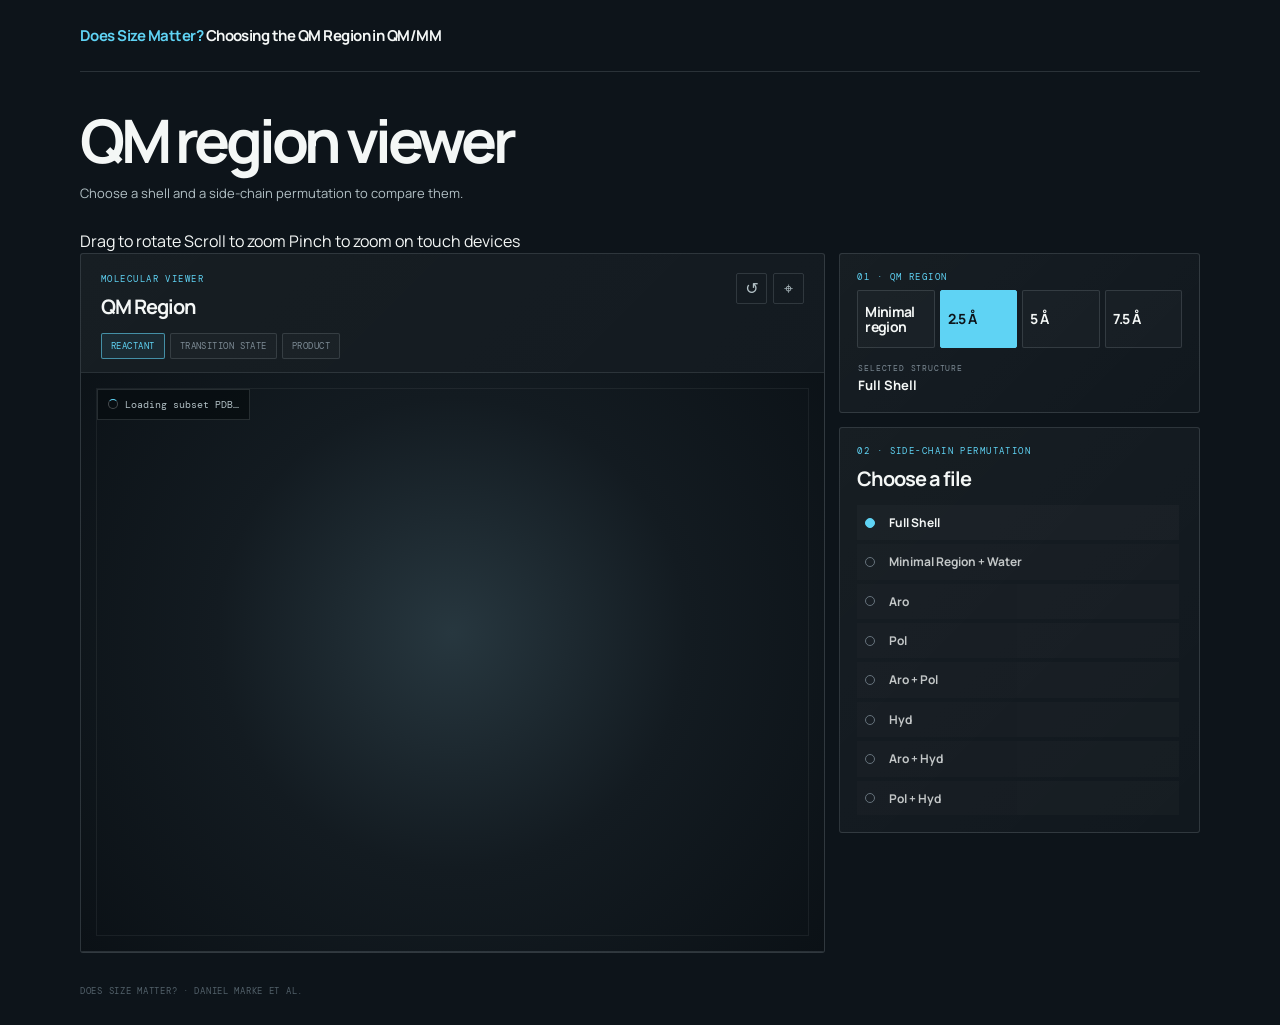
==== index.html @ d1d12e7f "Update index.html" ====
<!doctype html>
<html lang="en">
  <head>
    <meta charset="utf-8" />
    <meta name="viewport" content="width=device-width, initial-scale=1" />
    <meta name="theme-color" content="#0b1117" />
    <meta name="description" content="Interactive 3D companion to Does Size Matter?" />
    <title>Does Size Matter? · QM region viewer</title>
    <link rel="preconnect" href="https://fonts.googleapis.com" />
    <link rel="preconnect" href="https://fonts.gstatic.com" crossorigin />
    <link href="https://fonts.googleapis.com/css2?family=DM+Mono:wght@400;500&family=Manrope:wght@400;600;700;800&display=swap" rel="stylesheet" />
    <link rel="stylesheet" href="styles.css" />
    <script defer src="https://3dmol.csb.pitt.edu/build/3Dmol-min.js"></script>
    <script defer src="app.js"></script>
  </head>
  <body>
    <div class="page-shell">
<header class="topbar">
  <a class="brand" href="#top">
    <strong><span>Does Size Matter?</span> Choosing the QM Region in QM/MM</strong>
  </a>
</header>

<main id="top">
  <section class="intro">
    <h1>QM region viewer</h1>
    <p>
      Choose a shell and a side-chain permutation to compare them.
    </p>
  </section>

    <div class="controls-hint" aria-label="Viewer controls">
      <span>Drag</span> to rotate
      <span>Scroll</span> to zoom
      <span>Pinch</span> to zoom on touch devices
    </div>
  </section>

        <section class="app-grid" aria-label="Interactive QM region viewer">
          <article class="viewer-card panel">
            <div class="panel-heading">
              <div><p class="section-kicker">molecular viewer</p><h2>QM Region</h2></div>
              <div class="viewer-actions"><button class="icon-button" id="reset-camera" title="Reset camera" aria-label="Reset camera">↺</button><button class="icon-button" id="focus-site" title="Focus structure" aria-label="Focus structure">⌖</button></div>
            </div>
            <div class="state-tabs" role="tablist" aria-label="Reaction state">
              <button class="state-tab active" data-state="reactant" role="tab" aria-selected="true">reactant</button>
              <button class="state-tab" data-state="ts" role="tab" aria-selected="false">transition state</button>
              <button class="state-tab" data-state="product" role="tab" aria-selected="false">product</button>
            </div>
            <div class="viewer-wrap">
              <div id="viewer" role="img" aria-label="3D molecular structure viewer"></div>
              <div class="viewer-loading" id="viewer-loading"><span class="spinner"></span><span>Loading subset PDB…</span></div>
              <div class="viewer-error" id="viewer-error" hidden>That subset PDB could not be loaded.</div>
            </div>
          </article>

          <aside class="controls">
            <section class="panel control-block">
              <p class="section-kicker">01 · QM region</p>
              <div class="segmented" role="tablist" aria-label="QM region size">
                <button class="segment" data-radius="core" role="tab" aria-selected="false"><strong>Minimal region</strong></button>
                <button class="segment active" data-radius="r2.5" role="tab" aria-selected="true"><strong>2.5 Å</strong></button>
                <button class="segment" data-radius="r5" role="tab" aria-selected="false"><strong>5 Å</strong></button>
                <button class="segment" data-radius="r7.5" role="tab" aria-selected="false"><strong>7.5 Å</strong></button>
              </div>
              <div class="loaded-file"><span>selected structure</span><strong id="region-name">Full Shell</strong></div>
            </section>

            <section class="panel control-block permutation-block">
              <div class="block-title"><div><p class="section-kicker">02 · side-chain permutation</p><h2>Choose a file</h2></div></div>
              <div class="sidechain-list" id="sidechain-list"></div>
            </section>
          </aside>
        </section>
      </main>
      <footer class="site-footer"><span>Does Size Matter? · Daniel Marke et al.</span><span></span></footer>
    </div>
  </body>
</html>
---- styles.css ----
:root { --ink:#0d141a; --panel:#151e25; --line:rgba(218,233,236,.14); --muted:#7d8b95; --muted-2:#b2c0c5; --cyan:#5fd3f4; --coral:#f38b76; --white:#f4f7f6; }
* { box-sizing:border-box; }
html { scroll-behavior:smooth; }
body { margin:0; background:var(--ink); color:var(--white); font-family:Manrope,system-ui,sans-serif; line-height:1.45; }
button { color:inherit; font:inherit; }
button:focus-visible { outline:2px solid var(--cyan); outline-offset:2px; }
.page-shell { width:min(1120px,calc(100% - 34px)); margin:0 auto; }
.topbar { height:72px; display:flex; align-items:center; justify-content:space-between; border-bottom:1px solid var(--line); }
.brand { display:flex; align-items:center; gap:11px; color:var(--white); text-decoration:none; }.brand strong,.brand small { display:block; }.brand strong { font-size:13px; letter-spacing:-.03em; }.brand small { color:var(--muted); font:9px "DM Mono",monospace; text-transform:uppercase; letter-spacing:.1em; }.brand-mark { color:var(--cyan); border:1px solid rgba(95,211,244,.65); padding:6px 6px 5px; font:500 10px/1.05 "DM Mono",monospace; letter-spacing:-.08em; }.brand-mark i { color:var(--coral); font-style:normal; }.pdb-badge { color:var(--muted); font:9px "DM Mono",monospace; text-transform:uppercase; letter-spacing:.08em; }
.intro { padding:48px 0 27px; }.eyebrow,.section-kicker { margin:0 0 7px; color:var(--cyan); font:9px "DM Mono",monospace; text-transform:uppercase; letter-spacing:.16em; }.intro h1 { margin:0; font-size:clamp(36px,6vw,60px); line-height:1; letter-spacing:-.07em; }.intro p:last-child { max-width:620px; color:var(--muted-2); margin:14px 0 0; font-size:13px; }.intro code,.simple-note code { color:var(--cyan-soft); font:11px "DM Mono",monospace; }
.app-grid { display:grid; grid-template-columns:minmax(0,1.55fr) minmax(300px,.75fr); gap:14px; align-items:start; }.panel { background:linear-gradient(135deg,rgba(255,255,255,.045),rgba(255,255,255,.018)); border:1px solid var(--line); border-radius:3px; }.viewer-card { overflow:hidden; }.panel-heading { display:flex; align-items:start; justify-content:space-between; padding:19px 20px 12px; }.panel-heading h2,.block-title h2 { margin:0; font-size:20px; letter-spacing:-.05em; }.viewer-actions { display:flex; gap:6px; }.icon-button { width:31px; height:31px; border:1px solid var(--line); border-radius:2px; background:transparent; color:var(--muted-2); cursor:pointer; }.icon-button:hover { color:var(--cyan); border-color:var(--cyan); }
.state-tabs { display:flex; gap:5px; padding:0 20px 13px; }.state-tab,.segment { border:1px solid var(--line); background:rgba(255,255,255,.025); cursor:pointer; border-radius:2px; }.state-tab { padding:6px 9px; color:var(--muted); font:9px "DM Mono",monospace; text-transform:uppercase; letter-spacing:.05em; }.state-tab:hover,.state-tab.active { color:var(--cyan); border-color:rgba(95,211,244,.6); background:rgba(95,211,244,.08); }
.viewer-wrap { position:relative; height:580px; background:radial-gradient(circle at 50% 45%,#27373f 0%,#131b21 48%,#0b1116 100%); border-top:1px solid var(--line); border-bottom:1px solid var(--line); }.viewer-wrap::after { content:""; position:absolute; inset:15px; border:1px solid rgba(255,255,255,.06); pointer-events:none; }.viewer-wrap canvas { outline:none; }#viewer { position:absolute; inset:0; z-index:1; }.viewer-loading,.viewer-error { position:absolute; z-index:3; top:16px; left:16px; padding:8px 10px; background:rgba(8,13,17,.85); border:1px solid var(--line); color:var(--muted-2); font:10px "DM Mono",monospace; }.viewer-error { color:var(--coral); }.spinner { display:inline-block; width:10px; height:10px; margin-right:7px; border:1px solid rgba(255,255,255,.25); border-top-color:var(--cyan); border-radius:50%; animation:spin .8s linear infinite; vertical-align:-1px; }@keyframes spin{to{transform:rotate(360deg)}}
.viewer-readout { position:absolute; z-index:3; left:15px; bottom:14px; display:flex; gap:6px; flex-wrap:wrap; }.readout-chip { padding:6px 8px; background:rgba(8,13,17,.85); border:1px solid rgba(255,255,255,.1); color:var(--muted-2); font:9px "DM Mono",monospace; }.legend-dot { display:inline-block; width:6px; height:6px; margin-right:4px; border-radius:50%; }.copper { background:#b87333; }.oxygen { background:#e33b32; }.hydrogen { background:#fff; }.water { background:#82b7cc; }.viewer-footer { display:flex; justify-content:space-between; padding:11px 17px; color:var(--muted); font:9px "DM Mono",monospace; text-transform:uppercase; letter-spacing:.06em; }.viewer-footer b { color:var(--cyan); font-weight:500; }
.controls { display:grid; gap:14px; }.control-block { padding:17px; }.segmented { display:grid; grid-template-columns:repeat(3,1fr); gap:5px; }.segment { padding:11px 8px 9px; text-align:left; }.segment strong,.segment small { display:block; }.segment strong { font-size:16px; letter-spacing:-.05em; }.segment small { color:var(--muted); margin-top:2px; font:8px "DM Mono",monospace; text-transform:uppercase; }.segment.active { background:var(--cyan); border-color:var(--cyan); color:var(--ink); }.segment.active small { color:#285b68; }.loaded-file { display:grid; grid-template-columns:1fr auto; gap:3px 10px; align-items:end; padding:18px 1px 0; }.loaded-file span { grid-column:1/-1; color:var(--muted); font:8px "DM Mono",monospace; text-transform:uppercase; letter-spacing:.1em; }.loaded-file strong { font-size:13px; text-transform:capitalize; }.loaded-file b { color:var(--cyan); font:11px "DM Mono",monospace; white-space:nowrap; }.microcopy,.display-note { color:var(--muted); font:10px/1.6 "DM Mono",monospace; }.microcopy { margin:11px 0 0; }
.block-title { display:flex; justify-content:space-between; align-items:end; margin-bottom:12px; }.available { color:var(--cyan); font:9px "DM Mono",monospace; text-transform:uppercase; }.sidechain-list { display:grid; gap:4px; max-height:310px; overflow-y:auto; padding-right:3px; scrollbar-color:#38505a transparent; }.sidechain-row { display:grid; grid-template-columns:34px 1fr auto; gap:8px; align-items:center; padding:8px; border:1px solid transparent; background:rgba(255,255,255,.025); cursor:pointer; text-align:left; }.sidechain-row:hover { border-color:var(--line); background:rgba(95,211,244,.06); }.sidechain-row.inactive { opacity:.5; }.sidechain-check { display:grid; place-items:center; width:26px; height:19px; border:1px solid var(--muted); color:var(--cyan); font:9px "DM Mono",monospace; }.sidechain-row.selected .sidechain-check { border-color:var(--cyan); background:rgba(95,211,244,.12); }.sidechain-name { display:block; font-size:11px; font-weight:700; text-transform:capitalize; }.sidechain-meta { display:block; color:var(--muted); font:8px "DM Mono",monospace; }.sidechain-energy { color:var(--muted-2); font:9px "DM Mono",monospace; white-space:nowrap; }.text-button { margin:12px 0 0; padding:0; border:0; background:none; color:var(--cyan); cursor:pointer; font:10px "DM Mono",monospace; }.text-button span { padding-left:4px; }.display-block { padding-top:15px; }.toggle-row { display:flex; justify-content:space-between; align-items:center; color:var(--muted-2); font:10px "DM Mono",monospace; }.toggle-row input { position:absolute; opacity:0; pointer-events:none; }.toggle-ui { width:28px; height:15px; position:relative; border-radius:20px; background:#2a343b; }.toggle-ui::after { content:""; position:absolute; top:2px; left:2px; width:11px; height:11px; border-radius:50%; background:#6d7a82; transition:.2s; }.toggle-row input:checked + .toggle-ui { background:rgba(95,211,244,.27); }.toggle-row input:checked + .toggle-ui::after { left:15px; background:var(--cyan); }.display-note { margin:11px 0 0; font-size:9px; }
.simple-note { display:flex; gap:11px; align-items:start; margin:14px 0 40px; padding:15px 17px; }.simple-note p { margin:0; color:var(--muted); font-size:11px; }.simple-note strong { color:var(--white); }.note-icon { display:grid; place-items:center; width:18px; height:18px; flex:0 0 auto; border:1px solid var(--cyan); border-radius:50%; color:var(--cyan); font:11px "DM Mono",monospace; }.site-footer { display:flex; justify-content:space-between; padding:0 0 28px; color:#526069; font:9px "DM Mono",monospace; text-transform:uppercase; letter-spacing:.08em; }
@media (max-width:780px) { .page-shell { width:min(100% - 22px,600px); }.intro { padding:38px 0 23px; }.app-grid { grid-template-columns:1fr; }.viewer-wrap { height:min(560px,125vw); }.controls { grid-template-columns:1fr 1fr; }.controls .control-block:first-child,.permutation-block { grid-column:1/-1; }.display-block { grid-column:1/-1; }.sidechain-list { max-height:250px; } }
@media (max-width:480px) { .topbar { height:64px; }.pdb-badge { font-size:8px; }.intro h1 { font-size:40px; }.intro p:last-child { font-size:12px; }.state-tabs { overflow-x:auto; }.state-tab { white-space:nowrap; }.viewer-wrap { height:112vw; min-height:360px; }.viewer-footer { display:block; line-height:1.8; }.viewer-footer span { display:block; }.controls { grid-template-columns:1fr; }.controls .control-block:first-child,.permutation-block,.display-block { grid-column:auto; }.simple-note { margin-bottom:28px; }.site-footer { display:block; line-height:2; } }

/* Simplified poster companion */
.topbar { justify-content:flex-start; }
.brand { display:block; }
.brand strong { font-size:15px; letter-spacing:-.035em; }
.brand strong span { color:var(--cyan); }
.intro { padding-top:38px; }
.segmented { grid-template-columns:repeat(4,minmax(0,1fr)); }
.segment { min-height:58px; padding:9px 7px; display:flex; align-items:center; }
.segment strong { font-size:14px; line-height:1.08; }
.loaded-file { display:block; padding-top:15px; }
.loaded-file span { display:block; }
.loaded-file strong { display:block; margin-top:3px; }
.sidechain-row { grid-template-columns:15px minmax(0,1fr); gap:9px; padding:8px 7px; }
.sidechain-row.inactive { opacity:.78; }
.sidechain-check { width:10px; height:10px; border-radius:50%; border-color:var(--muted); }
.sidechain-row.selected .sidechain-check { background:var(--cyan); border-color:var(--cyan); }
.sidechain-name { font-size:12px; }
.app-grid { margin-bottom:32px; }
.site-footer { margin-top:0; }
@media (max-width:780px) { .segmented { grid-template-columns:repeat(2,minmax(0,1fr)); } }
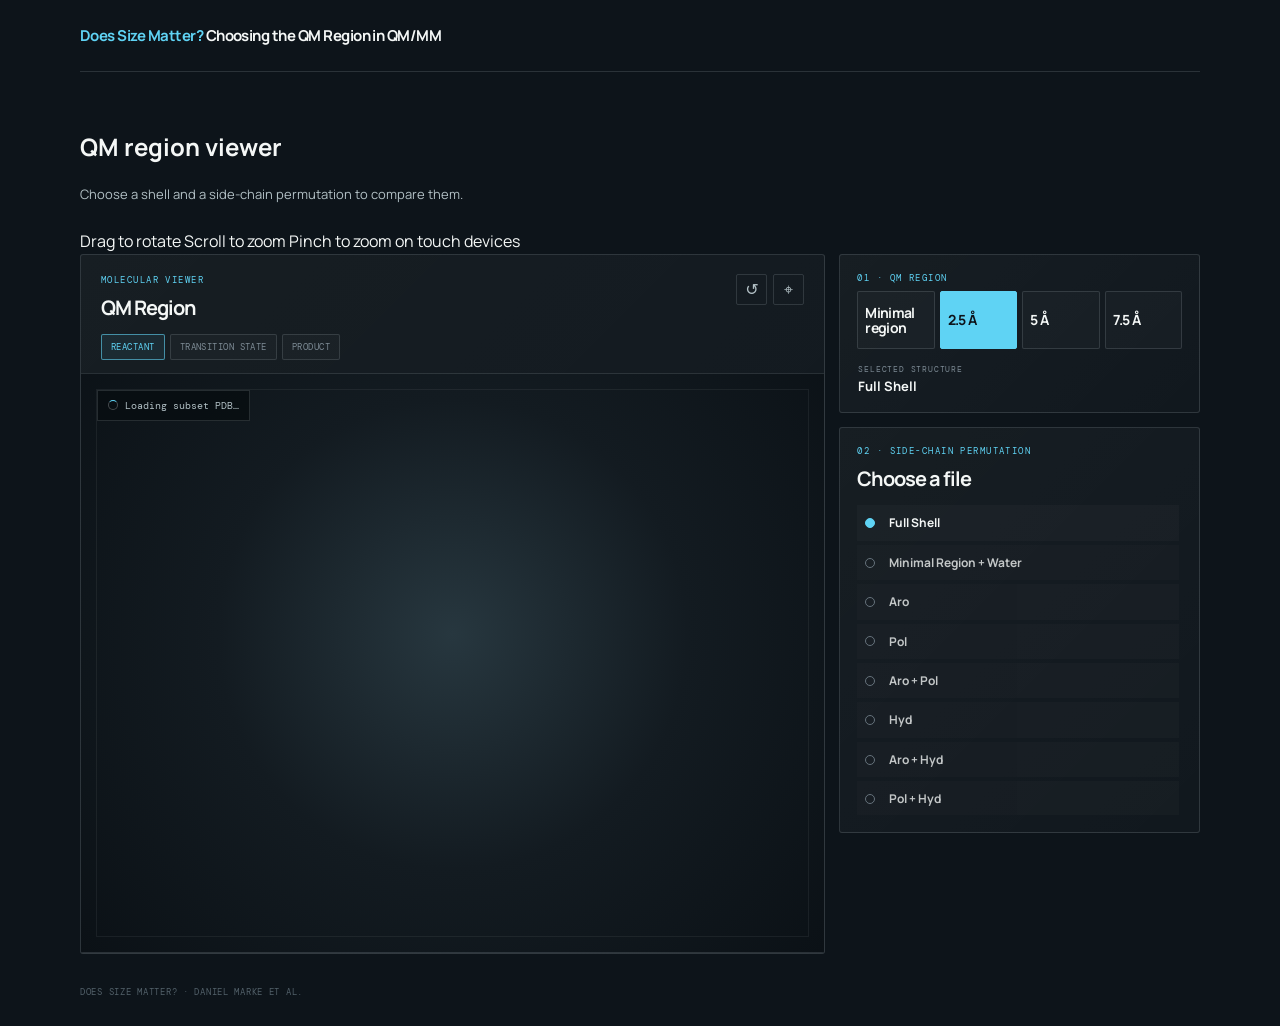
==== commit a5303fa7: "Update index.html" ====
--- a/index.html
+++ b/index.html
@@ -23,17 +23,19 @@
 
 <main id="top">
   <section class="intro">
-    <h1>QM region viewer</h1>
+    <h2>QM region viewer</h2>
     <p>
       Choose a shell and a side-chain permutation to compare them.
     </p>
   </section>
 
-    <div class="controls-hint" aria-label="Viewer controls">
-      <span>Drag</span> to rotate
-      <span>Scroll</span> to zoom
-      <span>Pinch</span> to zoom on touch devices
-    </div>
+  <div class="controls-hint" aria-label="Viewer controls">
+    <span>Drag</span> to rotate
+    <span>Scroll</span> to zoom
+    <span>Pinch</span> to zoom on touch devices
+  </div>
+</main>
+      
   </section>
 
         <section class="app-grid" aria-label="Interactive QM region viewer">
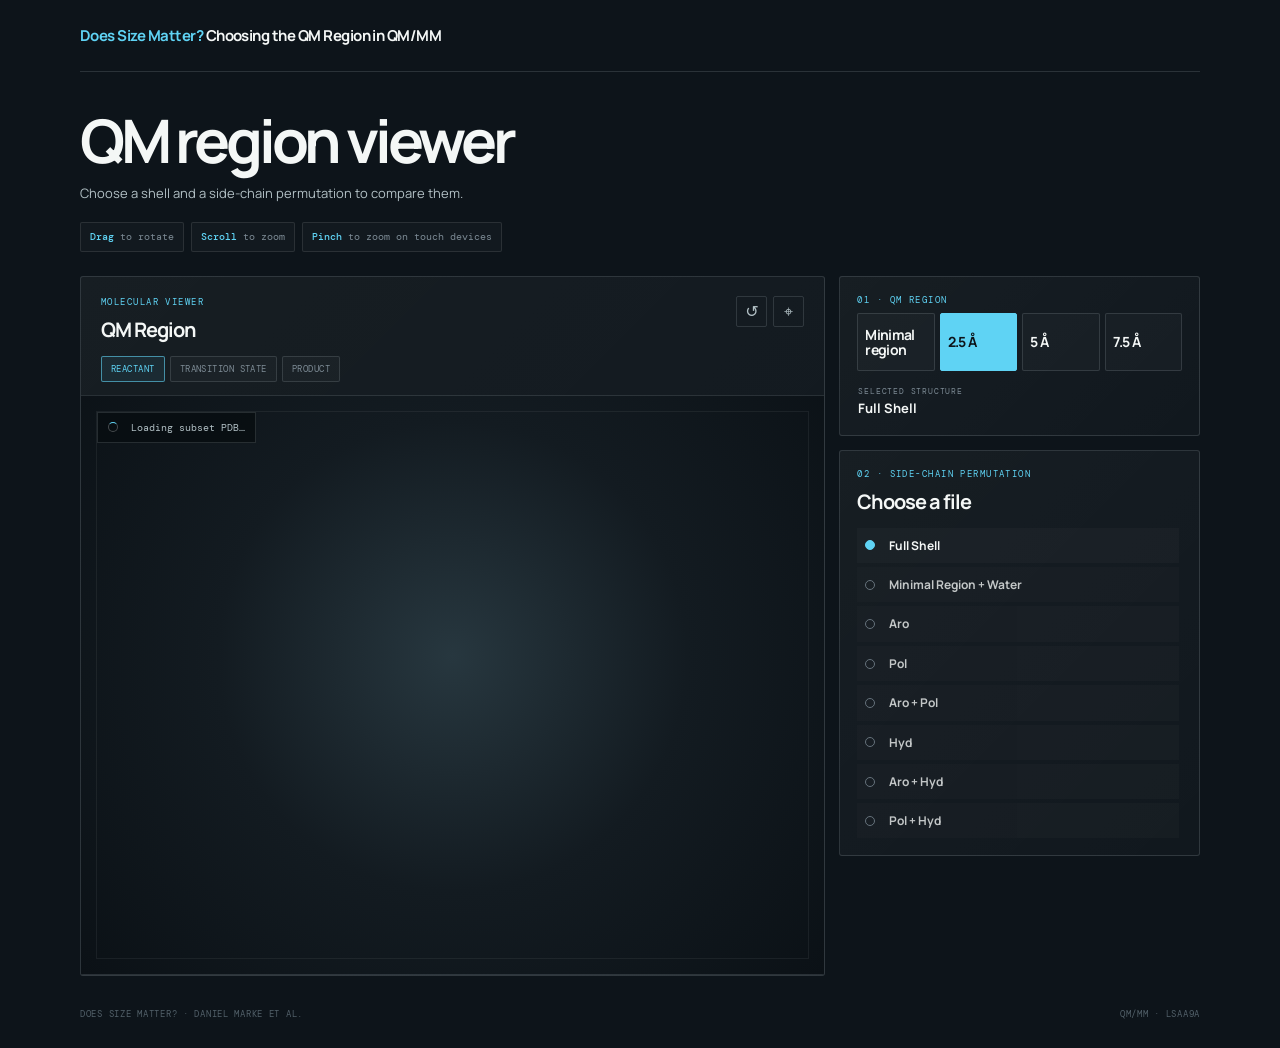
==== commit 67e78ab9: "Add files via upload" ====
--- a/index.html
+++ b/index.html
@@ -4,78 +4,190 @@
     <meta charset="utf-8" />
     <meta name="viewport" content="width=device-width, initial-scale=1" />
     <meta name="theme-color" content="#0b1117" />
-    <meta name="description" content="Interactive 3D companion to Does Size Matter?" />
+    <meta
+      name="description"
+      content="Interactive 3D companion to Does Size Matter?"
+    />
+
     <title>Does Size Matter? · QM region viewer</title>
+
     <link rel="preconnect" href="https://fonts.googleapis.com" />
     <link rel="preconnect" href="https://fonts.gstatic.com" crossorigin />
-    <link href="https://fonts.googleapis.com/css2?family=DM+Mono:wght@400;500&family=Manrope:wght@400;600;700;800&display=swap" rel="stylesheet" />
+    <link
+      href="https://fonts.googleapis.com/css2?family=DM+Mono:wght@400;500&family=Manrope:wght@400;600;700;800&display=swap"
+      rel="stylesheet"
+    />
     <link rel="stylesheet" href="styles.css" />
+
     <script defer src="https://3dmol.csb.pitt.edu/build/3Dmol-min.js"></script>
     <script defer src="app.js"></script>
   </head>
+
   <body>
     <div class="page-shell">
-<header class="topbar">
-  <a class="brand" href="#top">
-    <strong><span>Does Size Matter?</span> Choosing the QM Region in QM/MM</strong>
-  </a>
-</header>
+      <header class="topbar">
+        <a class="brand" href="#top">
+          <strong>
+            <span>Does Size Matter?</span> Choosing the QM Region in QM/MM
+          </strong>
+        </a>
+      </header>
 
-<main id="top">
-  <section class="intro">
-    <h2>QM region viewer</h2>
-    <p>
-      Choose a shell and a side-chain permutation to compare them.
-    </p>
-  </section>
+      <main id="top">
+        <section class="intro" aria-labelledby="page-title">
+          <h1 id="page-title">QM region viewer</h1>
+          <p>
+            Choose a shell and a side-chain permutation to compare them.
+          </p>
+        </section>
 
-  <div class="controls-hint" aria-label="Viewer controls">
-    <span>Drag</span> to rotate
-    <span>Scroll</span> to zoom
-    <span>Pinch</span> to zoom on touch devices
-  </div>
-</main>
-      
-  </section>
+        <div class="controls-hint" aria-label="Viewer controls">
+          <span><strong>Drag</strong> to rotate</span>
+          <span><strong>Scroll</strong> to zoom</span>
+          <span><strong>Pinch</strong> to zoom on touch devices</span>
+        </div>
 
-        <section class="app-grid" aria-label="Interactive QM region viewer">
+        <section
+          class="app-grid"
+          aria-label="Interactive QM region viewer"
+        >
           <article class="viewer-card panel">
             <div class="panel-heading">
-              <div><p class="section-kicker">molecular viewer</p><h2>QM Region</h2></div>
-              <div class="viewer-actions"><button class="icon-button" id="reset-camera" title="Reset camera" aria-label="Reset camera">↺</button><button class="icon-button" id="focus-site" title="Focus structure" aria-label="Focus structure">⌖</button></div>
+              <div>
+                <p class="section-kicker">molecular viewer</p>
+                <h2>QM Region</h2>
+              </div>
+
+              <div class="viewer-actions">
+                <button
+                  class="icon-button"
+                  id="reset-camera"
+                  title="Reset camera"
+                  aria-label="Reset camera"
+                >
+                  ↺
+                </button>
+                <button
+                  class="icon-button"
+                  id="focus-site"
+                  title="Focus structure"
+                  aria-label="Focus structure"
+                >
+                  ⌖
+                </button>
+              </div>
             </div>
+
             <div class="state-tabs" role="tablist" aria-label="Reaction state">
-              <button class="state-tab active" data-state="reactant" role="tab" aria-selected="true">reactant</button>
-              <button class="state-tab" data-state="ts" role="tab" aria-selected="false">transition state</button>
-              <button class="state-tab" data-state="product" role="tab" aria-selected="false">product</button>
+              <button
+                class="state-tab active"
+                data-state="reactant"
+                role="tab"
+                aria-selected="true"
+              >
+                reactant
+              </button>
+              <button
+                class="state-tab"
+                data-state="ts"
+                role="tab"
+                aria-selected="false"
+              >
+                transition state
+              </button>
+              <button
+                class="state-tab"
+                data-state="product"
+                role="tab"
+                aria-selected="false"
+              >
+                product
+              </button>
             </div>
+
             <div class="viewer-wrap">
-              <div id="viewer" role="img" aria-label="3D molecular structure viewer"></div>
-              <div class="viewer-loading" id="viewer-loading"><span class="spinner"></span><span>Loading subset PDB…</span></div>
-              <div class="viewer-error" id="viewer-error" hidden>That subset PDB could not be loaded.</div>
+              <div
+                id="viewer"
+                role="img"
+                aria-label="3D molecular structure viewer"
+              ></div>
+              <div class="viewer-loading" id="viewer-loading">
+                <span class="spinner"></span>
+                <span>Loading subset PDB…</span>
+              </div>
+              <div class="viewer-error" id="viewer-error" hidden>
+                That subset PDB could not be loaded.
+              </div>
             </div>
           </article>
 
           <aside class="controls">
             <section class="panel control-block">
               <p class="section-kicker">01 · QM region</p>
-              <div class="segmented" role="tablist" aria-label="QM region size">
-                <button class="segment" data-radius="core" role="tab" aria-selected="false"><strong>Minimal region</strong></button>
-                <button class="segment active" data-radius="r2.5" role="tab" aria-selected="true"><strong>2.5 Å</strong></button>
-                <button class="segment" data-radius="r5" role="tab" aria-selected="false"><strong>5 Å</strong></button>
-                <button class="segment" data-radius="r7.5" role="tab" aria-selected="false"><strong>7.5 Å</strong></button>
+
+              <div
+                class="segmented"
+                role="tablist"
+                aria-label="QM region size"
+              >
+                <button
+                  class="segment"
+                  data-radius="core"
+                  role="tab"
+                  aria-selected="false"
+                >
+                  <strong>Minimal region</strong>
+                </button>
+                <button
+                  class="segment active"
+                  data-radius="r2.5"
+                  role="tab"
+                  aria-selected="true"
+                >
+                  <strong>2.5 Å</strong>
+                </button>
+                <button
+                  class="segment"
+                  data-radius="r5"
+                  role="tab"
+                  aria-selected="false"
+                >
+                  <strong>5 Å</strong>
+                </button>
+                <button
+                  class="segment"
+                  data-radius="r7.5"
+                  role="tab"
+                  aria-selected="false"
+                >
+                  <strong>7.5 Å</strong>
+                </button>
               </div>
-              <div class="loaded-file"><span>selected structure</span><strong id="region-name">Full Shell</strong></div>
+
+              <div class="loaded-file">
+                <span>selected structure</span>
+                <strong id="region-name">Full Shell</strong>
+              </div>
             </section>
 
             <section class="panel control-block permutation-block">
-              <div class="block-title"><div><p class="section-kicker">02 · side-chain permutation</p><h2>Choose a file</h2></div></div>
+              <div class="block-title">
+                <div>
+                  <p class="section-kicker">02 · side-chain permutation</p>
+                  <h2>Choose a file</h2>
+                </div>
+              </div>
+
               <div class="sidechain-list" id="sidechain-list"></div>
             </section>
           </aside>
         </section>
       </main>
-      <footer class="site-footer"><span>Does Size Matter? · Daniel Marke et al.</span><span></span></footer>
+
+      <footer class="site-footer">
+        <span>Does Size Matter? · Daniel Marke et al.</span>
+        <span>QM/MM · LsAA9A</span>
+      </footer>
     </div>
   </body>
 </html>
--- a/styles.css
+++ b/styles.css
@@ -24,6 +24,9 @@
 .brand strong { font-size:15px; letter-spacing:-.035em; }
 .brand strong span { color:var(--cyan); }
 .intro { padding-top:38px; }
+.controls-hint { display:flex; flex-wrap:wrap; gap:7px; margin:-8px 0 24px; color:var(--muted); font:10px/1.4 "DM Mono",monospace; }
+.controls-hint span { padding:7px 9px; border:1px solid rgba(255,255,255,.1); border-radius:2px; background:rgba(255,255,255,.025); }
+.controls-hint strong { color:var(--cyan); font-weight:500; }
 .segmented { grid-template-columns:repeat(4,minmax(0,1fr)); }
 .segment { min-height:58px; padding:9px 7px; display:flex; align-items:center; }
 .segment strong { font-size:14px; line-height:1.08; }
@@ -38,3 +41,4 @@
 .app-grid { margin-bottom:32px; }
 .site-footer { margin-top:0; }
 @media (max-width:780px) { .segmented { grid-template-columns:repeat(2,minmax(0,1fr)); } }
+@media (max-width:480px) { .controls-hint { gap:5px; margin-bottom:20px; } .controls-hint span { flex:1 1 140px; } }
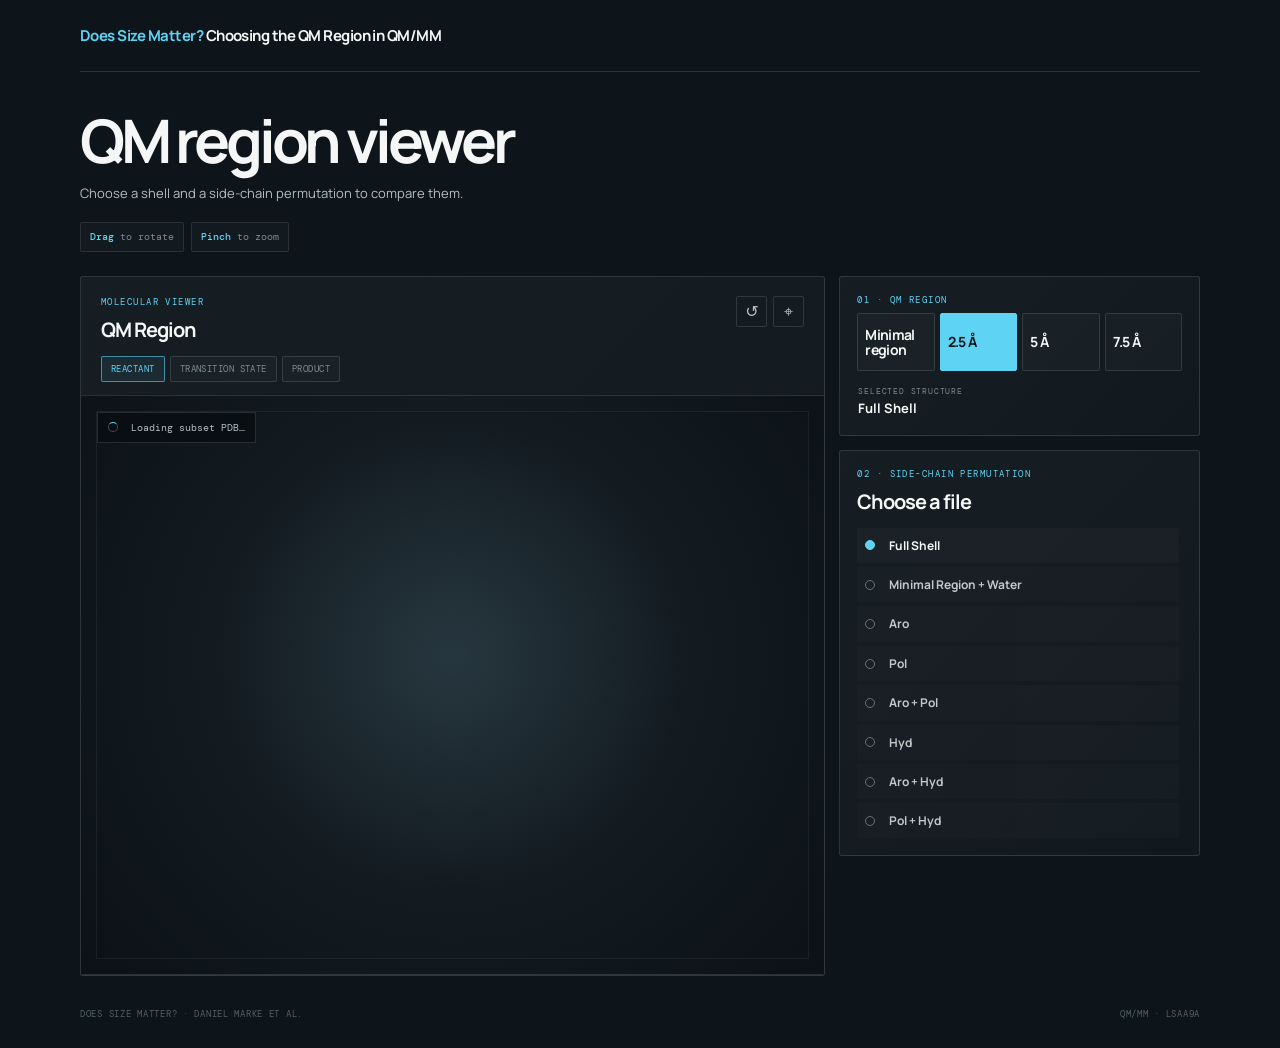
==== commit c31fb1db: "Update index.html" ====
--- a/index.html
+++ b/index.html
@@ -43,8 +43,7 @@
 
         <div class="controls-hint" aria-label="Viewer controls">
           <span><strong>Drag</strong> to rotate</span>
-          <span><strong>Scroll</strong> to zoom</span>
-          <span><strong>Pinch</strong> to zoom on touch devices</span>
+          <span><strong>Pinch</strong> to zoom</span>
         </div>
 
         <section
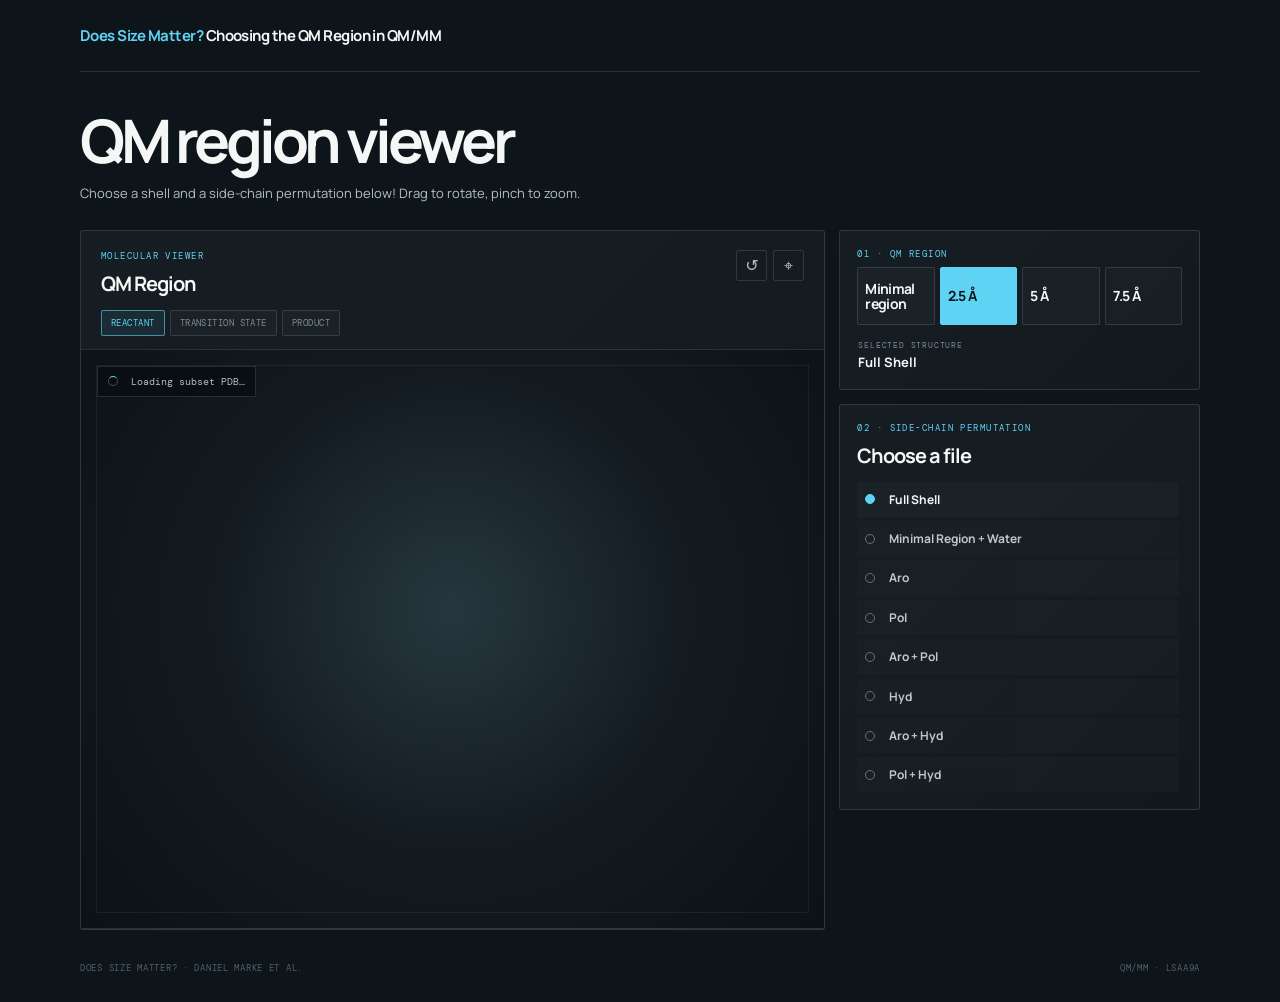
==== commit 7a02f77f: "Update index.html" ====
--- a/index.html
+++ b/index.html
@@ -37,14 +37,9 @@
         <section class="intro" aria-labelledby="page-title">
           <h1 id="page-title">QM region viewer</h1>
           <p>
-            Choose a shell and a side-chain permutation to compare them.
+            Choose a shell and a side-chain permutation below! Drag to rotate, pinch to zoom.
           </p>
         </section>
-
-        <div class="controls-hint" aria-label="Viewer controls">
-          <span><strong>Drag</strong> to rotate</span>
-          <span><strong>Pinch</strong> to zoom</span>
-        </div>
 
         <section
           class="app-grid"
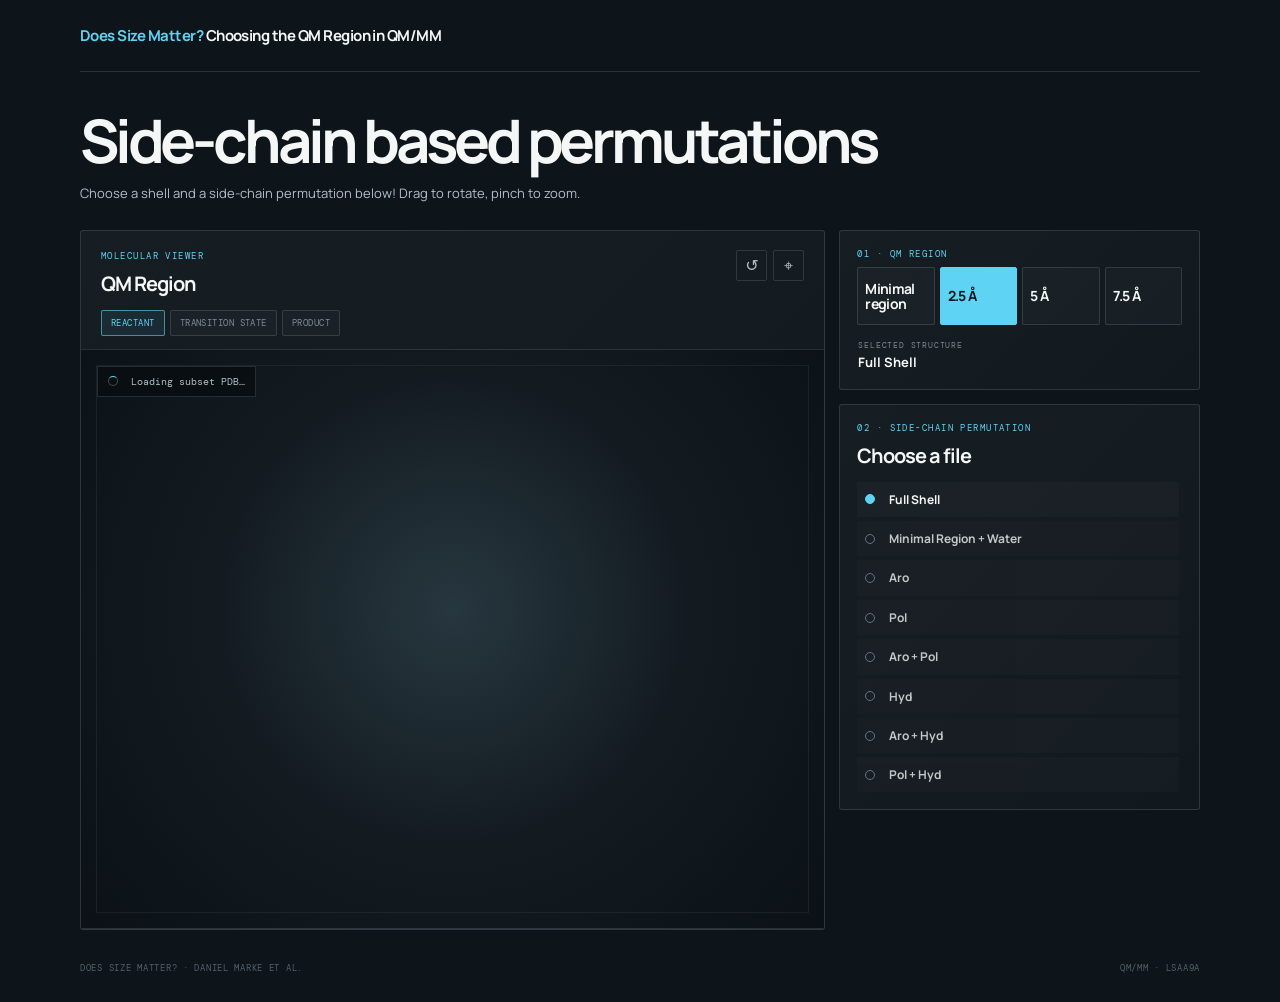
==== commit 0a293335: "Update index.html" ====
--- a/index.html
+++ b/index.html
@@ -35,7 +35,7 @@
 
       <main id="top">
         <section class="intro" aria-labelledby="page-title">
-          <h1 id="page-title">QM region viewer</h1>
+          <h1 id="page-title">Side-chain based permutations</h1>
           <p>
             Choose a shell and a side-chain permutation below! Drag to rotate, pinch to zoom.
           </p>
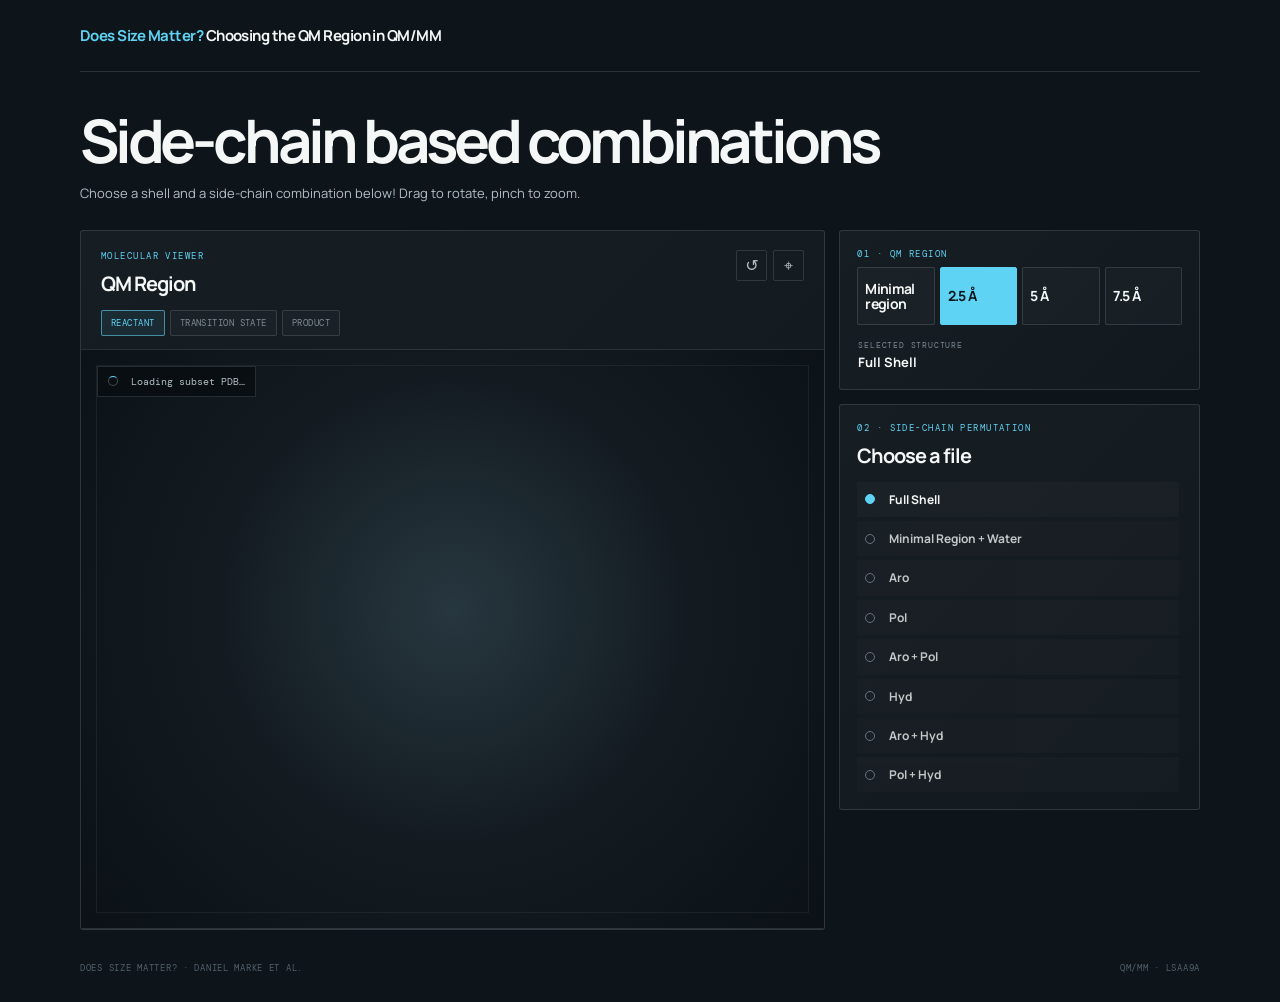
==== commit fb74701e: "Update index.html" ====
--- a/index.html
+++ b/index.html
@@ -35,9 +35,9 @@
 
       <main id="top">
         <section class="intro" aria-labelledby="page-title">
-          <h1 id="page-title">Side-chain based permutations</h1>
+          <h1 id="page-title">Side-chain based combinations</h1>
           <p>
-            Choose a shell and a side-chain permutation below! Drag to rotate, pinch to zoom.
+            Choose a shell and a side-chain combination below! Drag to rotate, pinch to zoom.
           </p>
         </section>
 
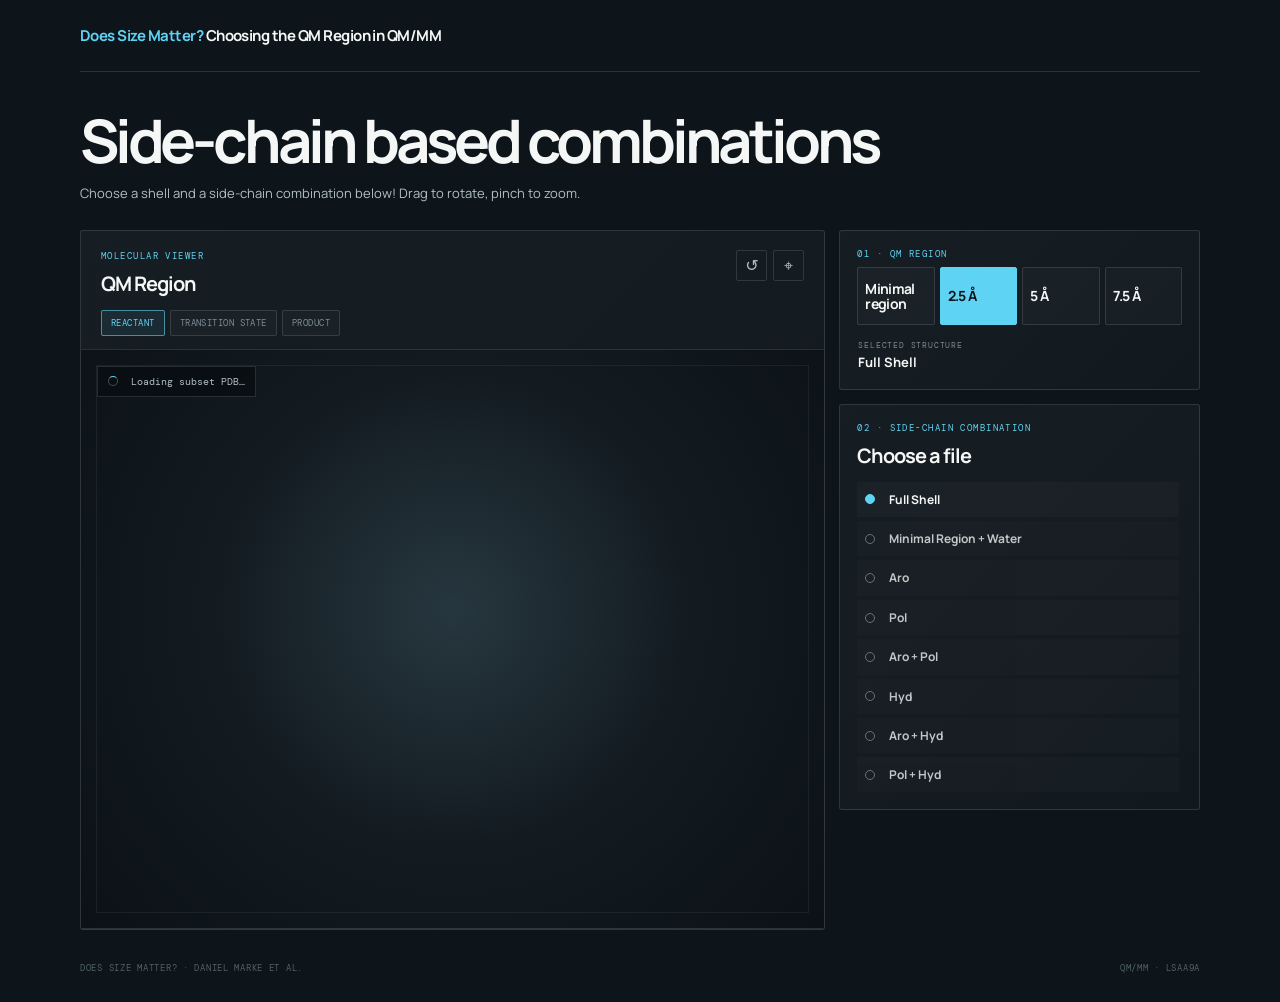
==== commit ab581c25: "Update index.html" ====
--- a/index.html
+++ b/index.html
@@ -167,7 +167,7 @@
             <section class="panel control-block permutation-block">
               <div class="block-title">
                 <div>
-                  <p class="section-kicker">02 · side-chain permutation</p>
+                  <p class="section-kicker">02 · side-chain combination</p>
                   <h2>Choose a file</h2>
                 </div>
               </div>
